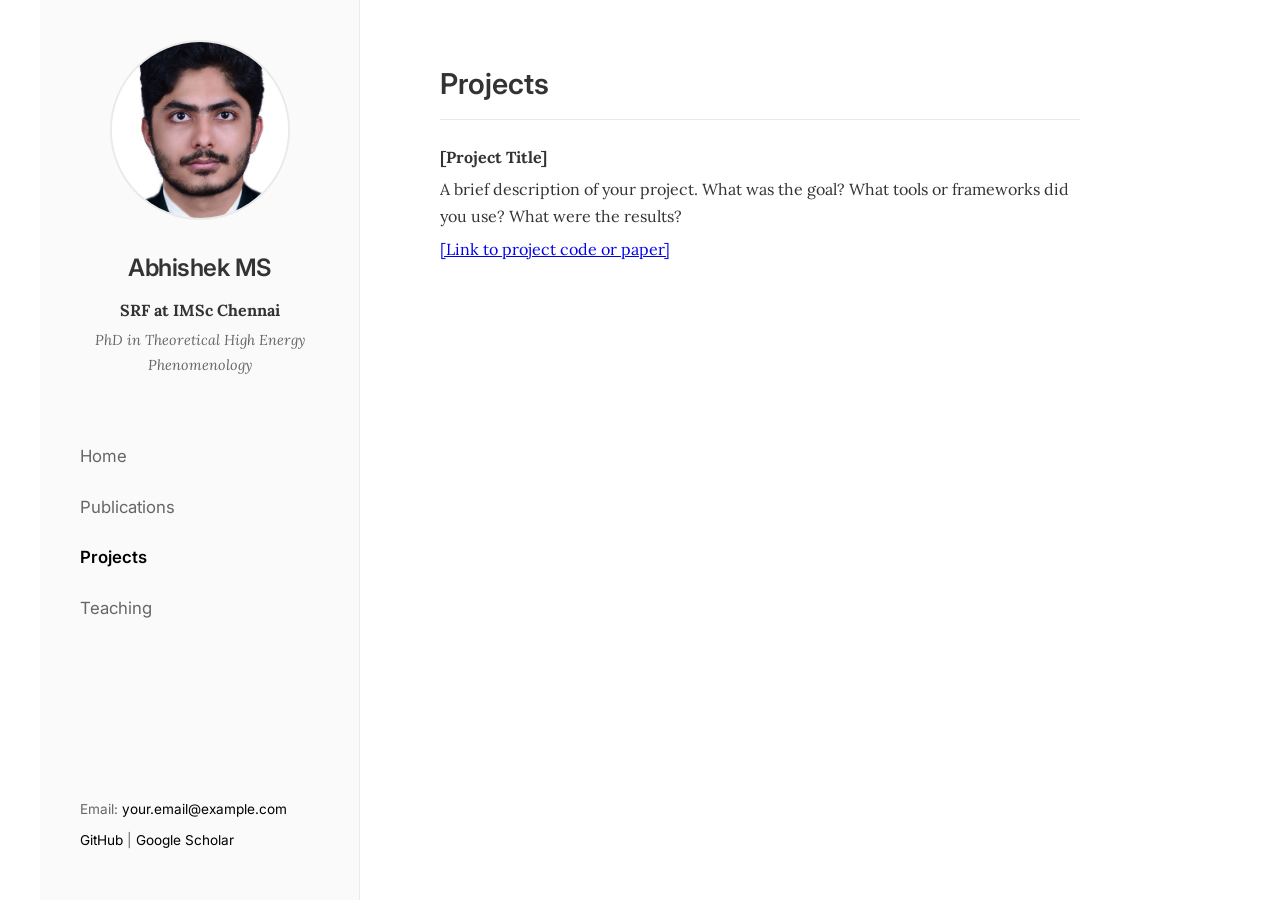
==== projects.html @ 09cd3466 "Initial commit for minimalistic academic website" ====
<!DOCTYPE html>
<html lang="en">
<head>
    <meta charset="UTF-8">
    <meta name="viewport" content="width=device-width, initial-scale=1.0">
    <title>Projects | Abhishek MS</title>
    <link rel="stylesheet" href="style.css">
    <link href="https://fonts.googleapis.com/css2?family=Lora:ital,wght@0,400;0,700;1,400&family=Inter:wght@300;400;600&display=swap" rel="stylesheet">
</head>
<body>
    <div class="container">
        <aside class="sidebar">
            <div class="profile-section">
                <img src="assets/images/profile.jpg" alt="Abhishek MS" class="profile-img">
                <h1>Abhishek MS</h1>
                <p class="title">SRF at IMSc Chennai</p>
                <p class="subtitle">PhD in Theoretical High Energy Phenomenology</p>
            </div>
            <nav class="navigation">
                <ul>
                    <li><a href="index.html">Home</a></li>
                    <li><a href="publications.html">Publications</a></li>
                    <li><a href="projects.html" class="active">Projects</a></li>
                    <li><a href="teaching.html">Teaching</a></li>
                </ul>
            </nav>
            <div class="contact-info">
                <p>Email: <a href="mailto:your.email@example.com">your.email@example.com</a></p>
                <p><a href="https://github.com/username">GitHub</a> | <a href="#">Google Scholar</a></p>
            </div>
        </aside>
        
        <main class="content">
            <section id="projects">
                <h2>Projects</h2>
                <ul class="item-list">
                    <li>
                        <p><strong>[Project Title]</strong></p>
                        <p>A brief description of your project. What was the goal? What tools or frameworks did you use? What were the results?</p>
                        <p><a href="#">[Link to project code or paper]</a></p>
                    </li>
                    <!-- Add more projects here -->
                </ul>
            </section>
        </main>
    </div>
</body>
</html>
---- style.css ----
:root {
    --bg-color: #ffffff;
    --text-color: #333333;
    --light-text: #666666;
    --link-color: #000000;
    --link-hover: #555555;
    --sidebar-bg: #fafafa;
    --border-color: #eaeaea;
}

* {
    box-sizing: border-box;
    margin: 0;
    padding: 0;
}

body {
    font-family: 'Lora', serif;
    background-color: var(--bg-color);
    color: var(--text-color);
    line-height: 1.7;
    font-size: 16px;
}

.container {
    display: flex;
    min-height: 100vh;
    max-width: 1200px;
    margin: 0 auto;
}

/* Sidebar Styles */
.sidebar {
    width: 320px;
    background-color: var(--sidebar-bg);
    border-right: 1px solid var(--border-color);
    padding: 40px;
    display: flex;
    flex-direction: column;
    position: fixed;
    height: 100vh;
    overflow-y: auto;
}

.profile-section {
    text-align: center;
    margin-bottom: 40px;
}

.profile-img {
    width: 180px;
    height: 180px;
    border-radius: 50%;
    object-fit: cover;
    margin-bottom: 20px;
    border: 2px solid var(--border-color);
}

.profile-section h1 {
    font-family: 'Inter', sans-serif;
    font-size: 1.5rem;
    font-weight: 600;
    margin-bottom: 8px;
    letter-spacing: -0.5px;
}

.title {
    font-size: 1rem;
    color: var(--text-color);
    font-weight: bold;
    margin-bottom: 4px;
}

.subtitle {
    font-size: 0.9rem;
    color: var(--light-text);
    font-style: italic;
}

.navigation {
    flex-grow: 1;
}

.navigation ul {
    list-style: none;
}

.navigation li {
    margin-bottom: 12px;
}

.navigation a {
    text-decoration: none;
    color: var(--light-text);
    font-family: 'Inter', sans-serif;
    font-size: 1.05rem;
    transition: color 0.3s ease;
    display: block;
    padding: 5px 0;
}

.navigation a:hover, .navigation a.active {
    color: var(--link-color);
    font-weight: 600;
}

.contact-info {
    margin-top: 40px;
    font-size: 0.85rem;
    color: var(--light-text);
    font-family: 'Inter', sans-serif;
}

.contact-info a {
    color: var(--link-color);
    text-decoration: none;
}

.contact-info a:hover {
    text-decoration: underline;
}

.contact-info p {
    margin-bottom: 8px;
}

/* Content Styles */
.content {
    flex-grow: 1;
    margin-left: 320px; /* Same as sidebar width */
    padding: 60px 80px;
    max-width: 800px;
}

section {
    margin-bottom: 60px;
    animation: fadeIn 0.8s ease-in-out;
}

h2 {
    font-family: 'Inter', sans-serif;
    font-size: 1.8rem;
    font-weight: 600;
    margin-bottom: 24px;
    color: var(--text-color);
    border-bottom: 1px solid var(--border-color);
    padding-bottom: 10px;
}

p {
    margin-bottom: 20px;
}

/* Animations */
@keyframes fadeIn {
    from { opacity: 0; transform: translateY(10px); }
    to { opacity: 1; transform: translateY(0); }
}

/* Responsive Design */
@media (max-width: 900px) {
    .container {
        flex-direction: column;
    }
    
    .sidebar {
        width: 100%;
        position: relative;
        height: auto;
        border-right: none;
        border-bottom: 1px solid var(--border-color);
        padding: 30px 20px;
    }
    
    .content {
        margin-left: 0;
        padding: 40px 20px;
    }
}

.item-list {
    list-style: none;
    padding: 0;
}

.item-list li {
    margin-bottom: 30px;
}

.item-list p {
    margin-bottom: 5px;
}
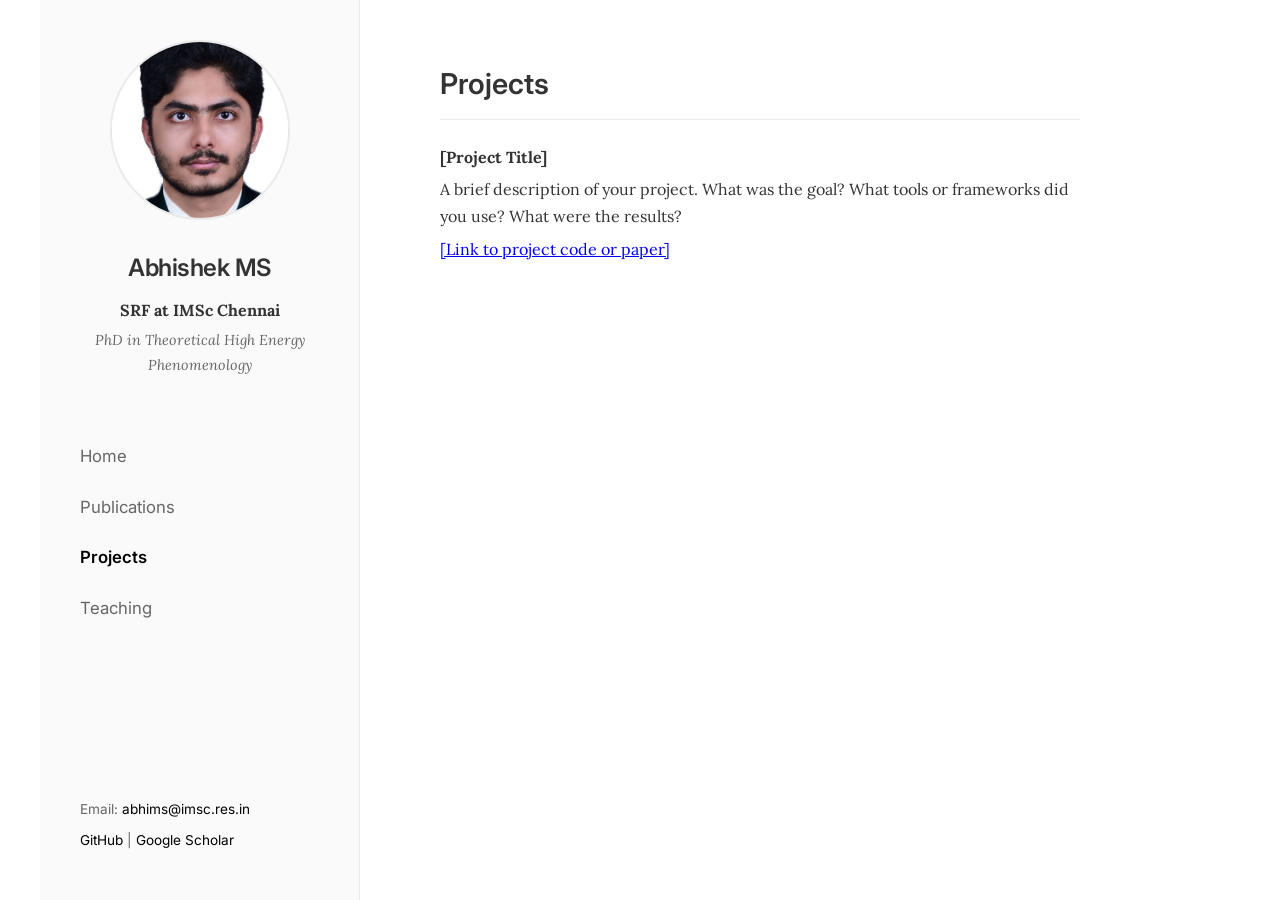
==== commit cf9c57d5: "Update email, make site more responsive, add JS simulation and Python standalone script" ====
--- a/projects.html
+++ b/projects.html
@@ -25,7 +25,7 @@
                 </ul>
             </nav>
             <div class="contact-info">
-                <p>Email: <a href="mailto:your.email@example.com">your.email@example.com</a></p>
+                <p>Email: <a href="mailto:abhims@imsc.res.in">abhims@imsc.res.in</a></p>
                 <p><a href="https://github.com/username">GitHub</a> | <a href="#">Google Scholar</a></p>
             </div>
         </aside>
--- a/style.css
+++ b/style.css
@@ -170,12 +170,28 @@
         border-right: none;
         border-bottom: 1px solid var(--border-color);
         padding: 30px 20px;
+        text-align: center; /* Center everything on mobile */
+    }
+
+    .navigation ul {
+        display: flex;
+        flex-wrap: wrap;
+        justify-content: center;
+        gap: 15px;
+    }
+    
+    .navigation li {
+        margin-bottom: 0;
     }
     
     .content {
         margin-left: 0;
         padding: 40px 20px;
     }
+
+    h2 {
+        font-size: 1.5rem;
+    }
 }
 
 .item-list {
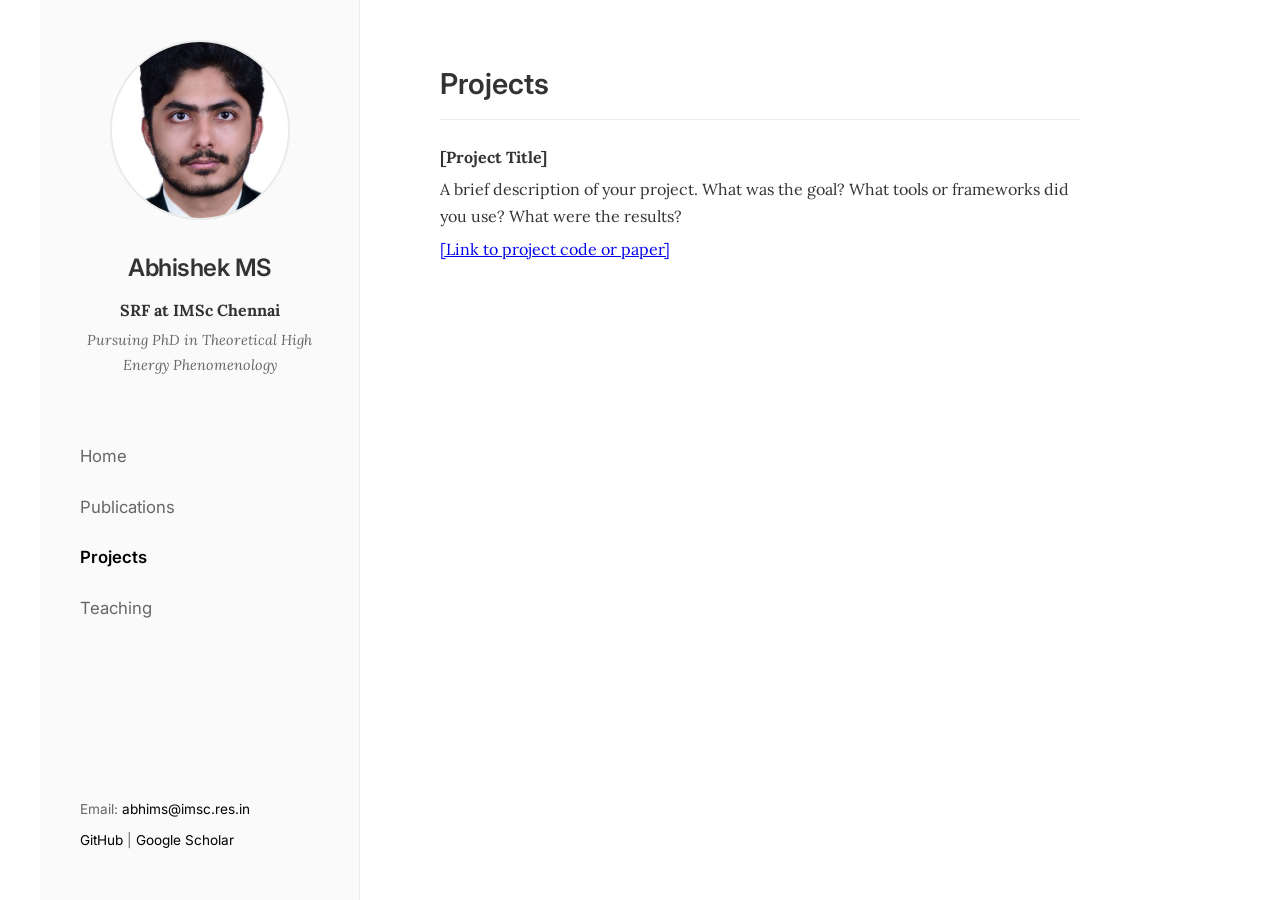
==== commit 6ee82db4: "Update PhD status in subtitle" ====
--- a/projects.html
+++ b/projects.html
@@ -14,7 +14,7 @@
                 <img src="assets/images/profile.jpg" alt="Abhishek MS" class="profile-img">
                 <h1>Abhishek MS</h1>
                 <p class="title">SRF at IMSc Chennai</p>
-                <p class="subtitle">PhD in Theoretical High Energy Phenomenology</p>
+                <p class="subtitle">Pursuing PhD in Theoretical High Energy Phenomenology</p>
             </div>
             <nav class="navigation">
                 <ul>
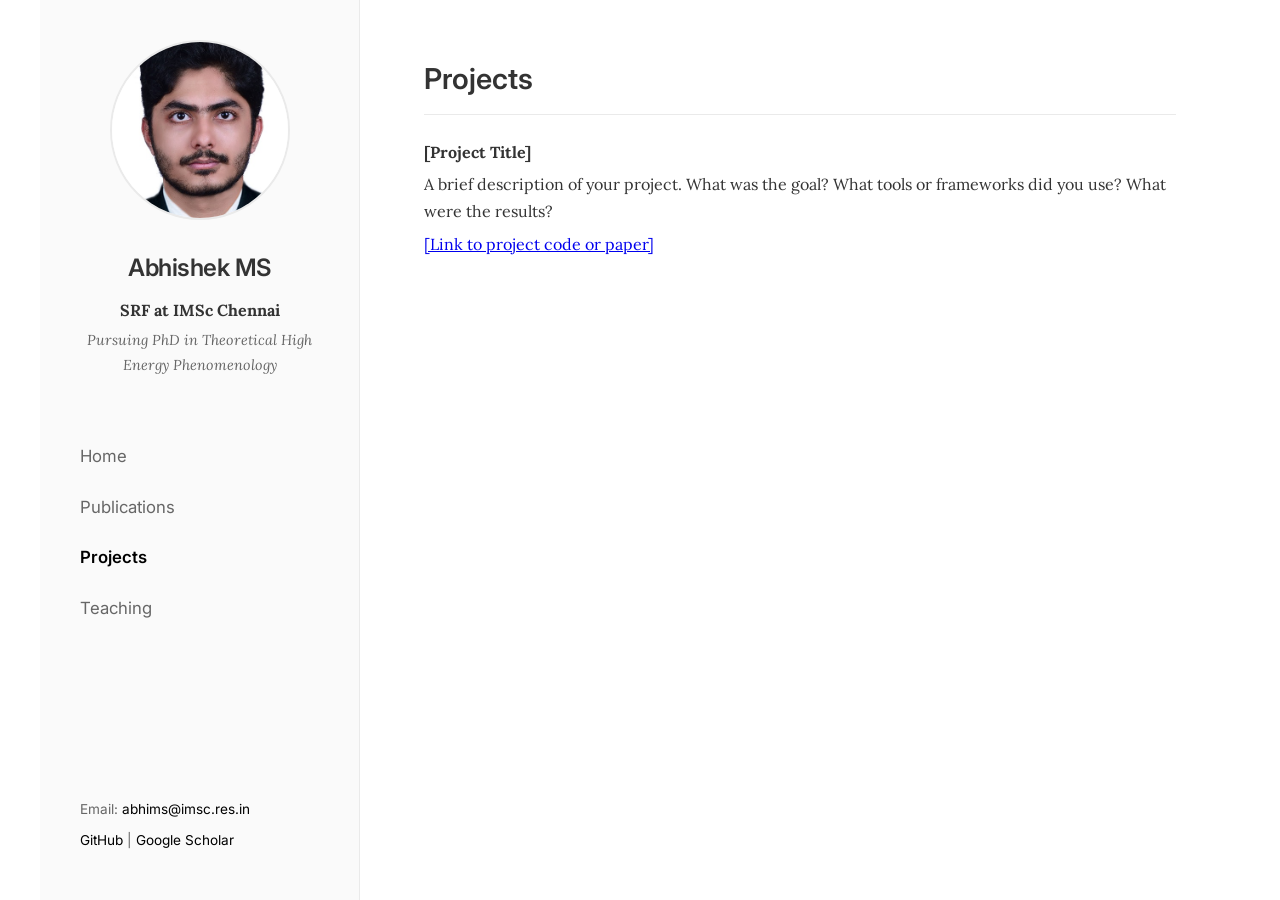
==== commit 5657cff4: "Proton beams from both sides, grey event display, auto-cycling Feynman diagrams beside it (golden-ra" ====
--- a/projects.html
+++ b/projects.html
@@ -4,7 +4,7 @@
     <meta charset="UTF-8">
     <meta name="viewport" content="width=device-width, initial-scale=1.0">
     <title>Projects | Abhishek MS</title>
-    <link rel="stylesheet" href="style.css">
+    <link rel="stylesheet" href="style.css?v=5">
     <link href="https://fonts.googleapis.com/css2?family=Lora:ital,wght@0,400;0,700;1,400&family=Inter:wght@300;400;600&display=swap" rel="stylesheet">
 </head>
 <body>
--- a/style.css
+++ b/style.css
@@ -128,8 +128,8 @@
 .content {
     flex-grow: 1;
     margin-left: 320px; /* Same as sidebar width */
-    padding: 60px 80px;
-    max-width: 800px;
+    padding: 55px 64px;
+    max-width: 880px;
 }
 
 section {
@@ -206,3 +206,66 @@
 .item-list p {
     margin-bottom: 5px;
 }
+
+/* ---------- Hero visual (golden-ratio panel) ---------- */
+/* Columns split 1.618 : 1. With the collision frame at phi^2 : 1 (2.618)
+   and the diagram frame at phi : 1 (1.618), both frames have equal height. */
+.hero-visual {
+    background: #ececec;          /* light grey box behind the visuals */
+    border-radius: 8px;
+    padding: 13px;                /* Fibonacci spacing */
+    margin-bottom: 55px;
+}
+
+.hero-grid {
+    display: grid;
+    grid-template-columns: 1.618fr 1fr;
+    gap: 13px;
+    align-items: start;
+}
+
+.viz {
+    margin: 0;
+    min-width: 0;
+}
+
+.viz-frame {
+    position: relative;
+    border-radius: 5px;
+    overflow: hidden;
+}
+
+.viz-frame--wide {
+    aspect-ratio: 2.618 / 1;      /* very elongated landscape */
+    background: #6b7077;          /* grey, not black */
+}
+
+.viz-frame--golden {
+    aspect-ratio: 1.618 / 1;
+    background: #fbfbfb;
+}
+
+.viz-frame canvas {
+    display: block;
+    width: 100%;
+    height: 100%;
+}
+
+.viz figcaption {
+    font-family: 'Inter', sans-serif;
+    font-size: 0.72rem;
+    color: #888;
+    margin-top: 8px;
+    letter-spacing: 0.02em;
+    line-height: 1.4;
+}
+
+.viz figcaption a {
+    color: #666;
+}
+
+@media (max-width: 700px) {
+    .hero-grid {
+        grid-template-columns: 1fr;
+    }
+}
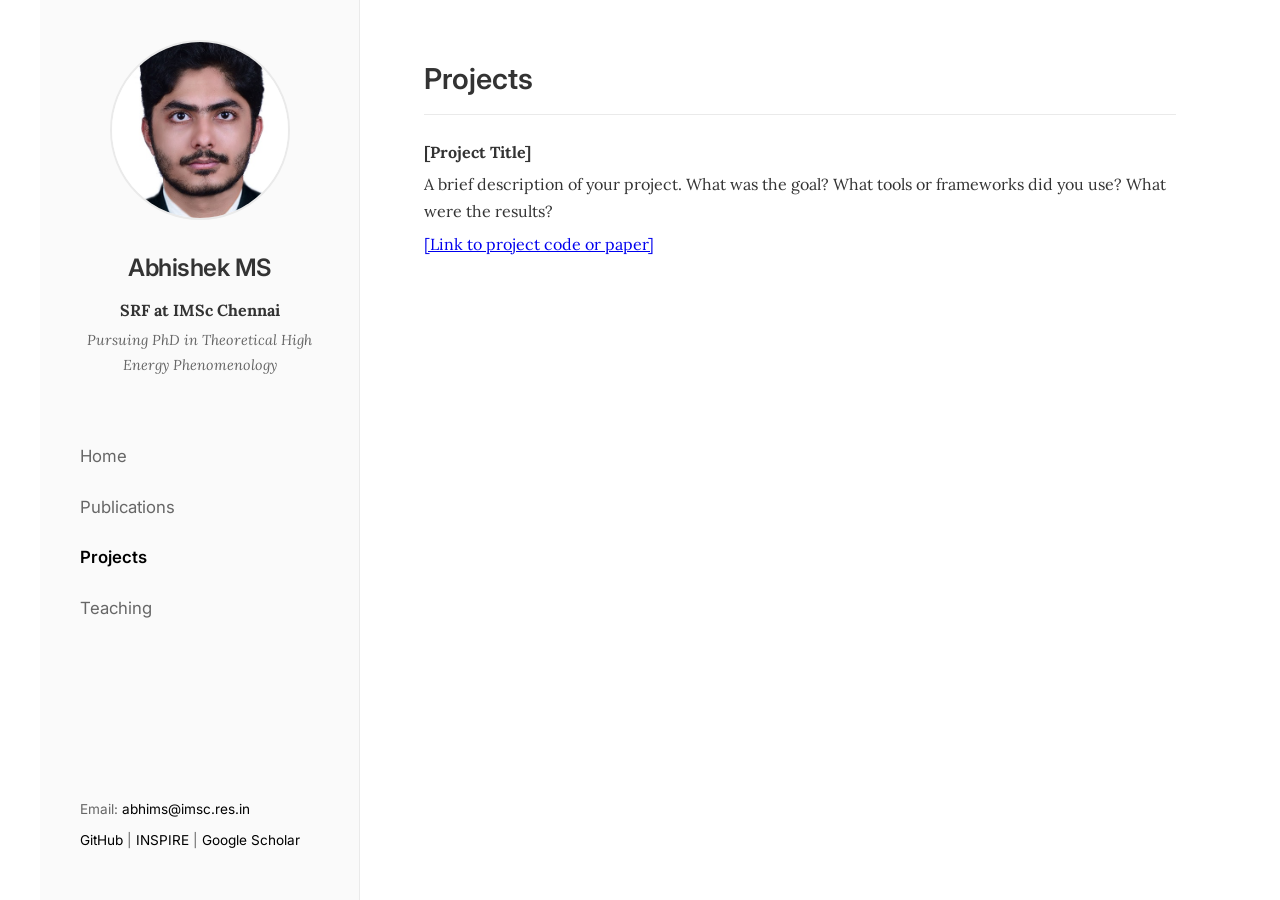
==== commit 2c2ac604: "Add GitHub and INSPIRE links" ====
--- a/projects.html
+++ b/projects.html
@@ -26,7 +26,7 @@
             </nav>
             <div class="contact-info">
                 <p>Email: <a href="mailto:abhims@imsc.res.in">abhims@imsc.res.in</a></p>
-                <p><a href="https://github.com/username">GitHub</a> | <a href="#">Google Scholar</a></p>
+                <p><a href="https://github.com/abhishekmspadikkal3" target="_blank" rel="noopener">GitHub</a> | <a href="https://inspirehep.net/authors?q=Abhishek%20M%20S" target="_blank" rel="noopener">INSPIRE</a> | <a href="#">Google Scholar</a></p>
             </div>
         </aside>
         
